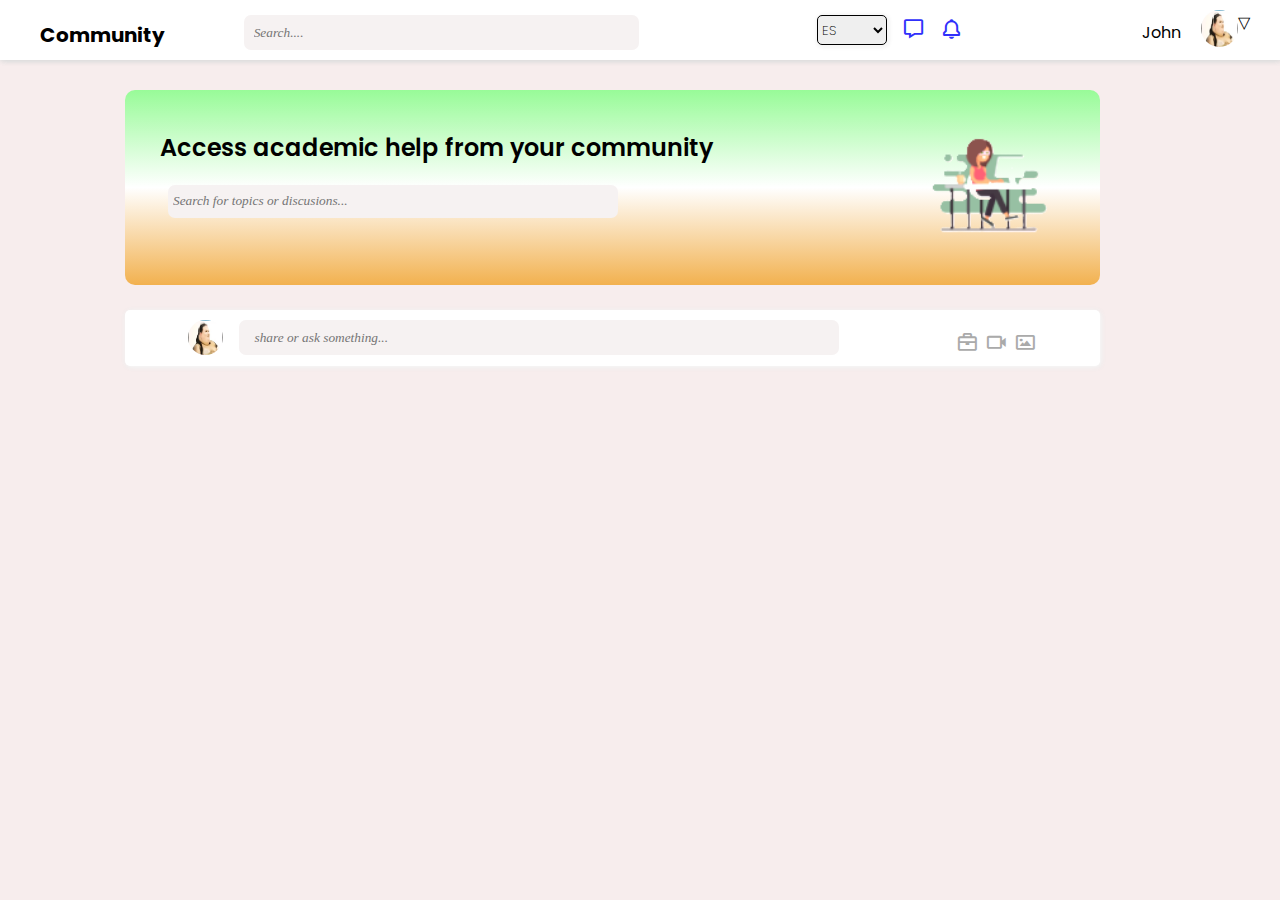
==== community-page/index.html @ 5b1bf357 "Modified style.css file" ====
<!DOCTYPE html>
<html lang="en">
  <head>
    <meta charset="UTF-8" />
    <meta name="viewport" content="width=device-width, initial-scale=1.0" />
    <title>Document</title>
    <link rel="stylesheet" href="./styling/style.css" />
    <link rel="preconnect" href="https://fonts.googleapis.com" />
    <link rel="preconnect" href="https://fonts.gstatic.com" crossorigin />
    <link
      href="https://fonts.googleapis.com/css2?family=Open+Sans:ital,wght@0,300..800;1,300..800&family=Poppins:ital,wght@0,100;0,200;0,300;0,400;0,500;0,600;0,700;0,800;0,900;1,100;1,200;1,300;1,400;1,500;1,600;1,700;1,800;1,900&display=swap"
      rel="stylesheet"
    />
    <link
      href="https://unpkg.com/boxicons@2.1.4/css/boxicons.min.css"
      rel="stylesheet"
    />
  </head>
  <body>
    <div class="container">
      <div class="heading">
        <h3>Community</h3>
        <input type="search" class="search" placeholder="Search...." />
        <div class="country-notify">
          <select name="country" id="country">
            <option value="">ES</option>
            <option value="">EU</option>
            <option value="">US</option>
            <option value="">NGN</option>
          </select>
          <div class="icons">
            <i class="bx bx-message"></i>
            <i class="bx bx-bell"></i>
          </div>
        </div>
        <div class="profile">
          <p>John</p>
          <img src="./styling/test-profile.jpeg" />
          <span> ▽ </span>
        </div>
      </div>

      <!-- ACCESS / HELP SECTION -->
      <div class="access">
        <p>Access academic help from your community</p>
        <div class="topic-search">
          <input
            type="search"
            class="search-topic"
            placeholder="Search for topics or discusions..."
          />
        </div>
        <img src="./styling/access-profile.png" />
      </div>

      <!-- SHARE SECTION -->
      <div class="share">
        <img src="./styling/test-profile.jpeg" />
        <input
          type="search"
          class="search"
          placeholder="share or ask something..."
        />
        <div class="share-icons">
          <i class="bx bx-briefcase"></i>
          <i class="bx bx-video"></i>
          <i class="bx bx-image"></i>
        </div>
      </div>
    </div>
  </body>
</html>
---- community-page/styling/style.css ----
* {
  padding: 0;
  margin: 0;
  font-family: "Poppins", serif;
  box-sizing: border-box;
  max-width: auto;
}
body {
  background: rgb(247, 237, 237);
}
.heading {
  display: flex;
  justify-content: space-between;
  background: #ffffff;
  box-shadow: 1px 1px 5px #ddd, 1px 1px 5px #ddd;
  padding: 10px;
}
.heading h3 {
  font-size: 20px;
  font-weight: bold;
  margin-left: 30px;
  margin-top: 10px;
}
.search {
  padding: 10px;
  width: 395px;
  height: 35px;
  background: rgb(246, 242, 242);
  font-style: italic;
  font-family: cursive;
  border: none;
  border-radius: 7px;
  /* box-shadow: 0px 0px 5px #fff, 0px 0px 5px #ddd; */
  margin-top: 5px;
  margin-left: -100px;
  outline: none;
}
.country-notify {
  display: flex;
  justify-content: space-evenly;
}
#country {
  width: 70px;
  height: 30px;
  border-radius: 5px;
  border: 1.5px solid black;
  box-shadow: 1px 1px 5px #fff, 1px 1px 5px #ddd;
  font-weight: 250;
  margin-top: 5px;
}
.icons {
  font-weight: 700;
  font-size: 20px;
  color: rgb(48, 48, 251);
  display: flex;
  justify-content: space-between;
}
.icons i {
  position: relative;
  font-size: 23px;
  z-index: 1.2;
  margin-top: 7.3px;
  margin-left: 15px;
  /* border-radius: 50px; */
  /* transition: 0.9s; */
  /* background: grey; */
}
.icons i:hover {
  color: cyan;
  /* box-shadow: 1px 1px 5px cyan, 1px 1px 5px #148fd2; */
  background: none;
}
i:hover {
  transition: 0.9s;
}
.profile {
  background: #fff;
  display: flex;
  justify-content: space-between;
  margin-bottom: 1px;
  margin-right: 20px;
}
.profile p {
  margin-right: 20px;
  margin-top: 10px;
}
.profile img {
  border-radius: 50%;
  width: 37px;
  height: 37px;
}

/* ACCESS SECTION */
.access {
  width: 975px;
  height: 195px;
  position: absolute;
  margin-top: 30px;
  margin-left: 125px;
  background: linear-gradient(palegreen, white, rgb(242, 177, 79));
  border: none;
  outline: none;
  border-radius: 10px;
  align-items: center;
  justify-content: center;
  /* box-shadow: 1px 1px 5px #ddd, 1px 1px 5px #fff; */
}
.access p {
  font-size: 23.87px;
  font-weight: 574;
  position: relative;
  margin-top: 40px;
  margin-left: 35px;
}
/* .topic-search {
  background: transparent;
} */
.search-topic {
  width: 450px;
  height: 32.5px;
  padding: 5px;
  color: gray;
  background: rgb(246, 242, 242);
  font-style: italic;
  font-family: cursive;
  border: none;
  outline: none;
  border-radius: 7px;
  margin-top: 20px;
  margin-left: 43px;
}
.access img {
  position: relative;
  top: -110px;
  right: -785px;
  width: 180px;
  height: 150px;
}

/* SHARE SECTION */
.share {
  width: 975px;
  display: flex;
  background: white;
  /* position: relative; */
  padding: 5px;
  border-radius: 5px;
  justify-content: space-around;
  margin-top: 250px;
  margin-left: 125px;
  box-shadow: 1px 1px 5px #fff, 1px 1px 5px #ddd;
}
.share img {
  border-radius: 50%;
  width: 35px;
  height: 35px;
  margin-top: 5px;
}
.share .search {
  width: 600px;
  padding: 15px;
  font-family: cursive;
  font-style: italic;
  background: rgb(246, 242, 242);
  color: gray;
  border: none;
}
.share-icons {
  position: relative;
  justify-content: space-between;
  color: #aaa;
  margin-top: 12px;
  font-size: 22.5px;
  /* font-weight: 500px; */
}
.share-icons i:hover {
  color: gainsboro;
}
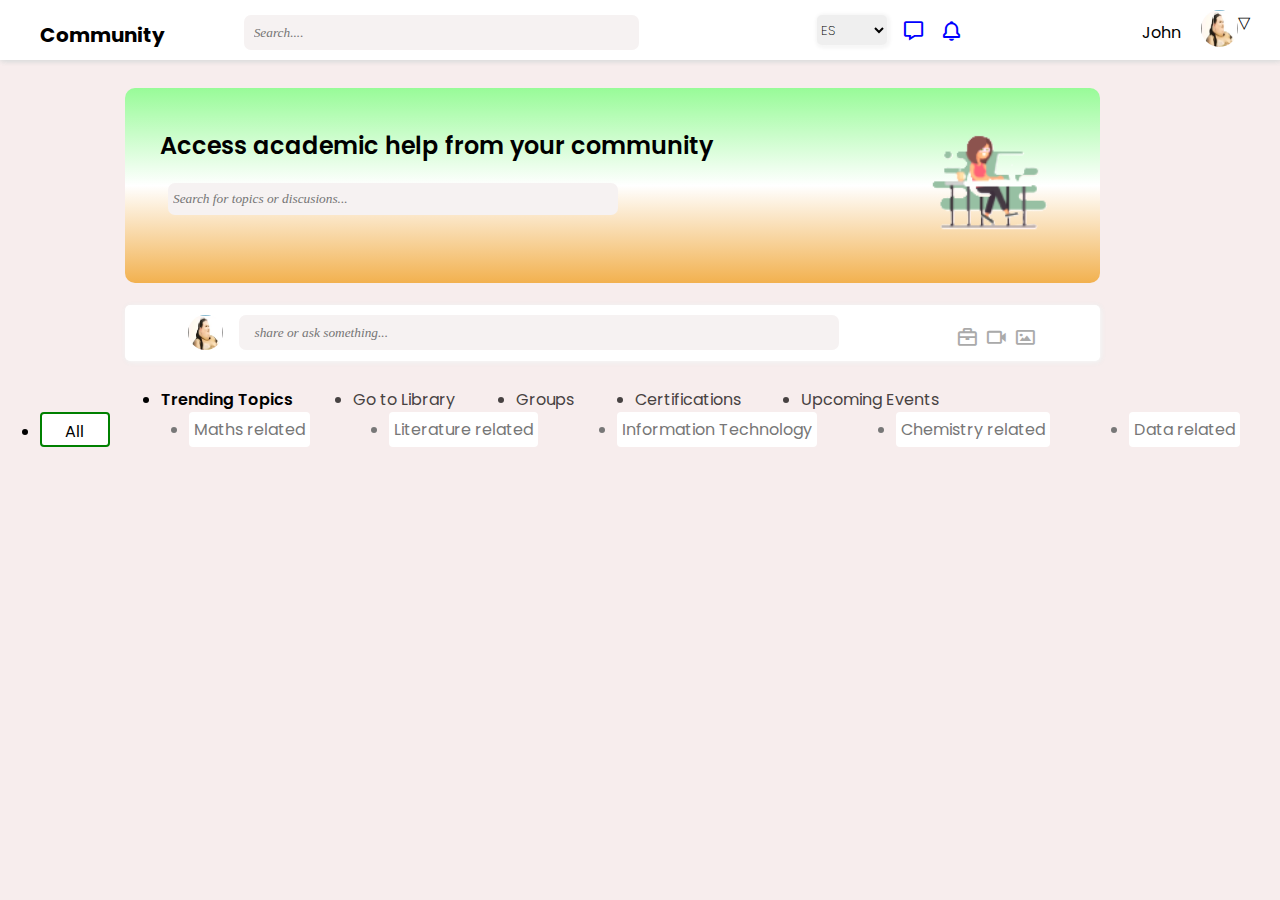
==== commit e40faa51: "Added section TOPIC" ====
--- a/community-page/index.html
+++ b/community-page/index.html
@@ -18,6 +18,7 @@
   </head>
   <body>
     <div class="container">
+      <!-- HEADING SECTION -->
       <div class="heading">
         <h3>Community</h3>
         <input type="search" class="search" placeholder="Search...." />
@@ -67,6 +68,28 @@
           <i class="bx bx-image"></i>
         </div>
       </div>
+      <!-- TOPIC SECTION -->
+      <div class="topic">
+        <ul>
+          <li class="selected">Trending Topics</li>
+          <li>Go to Library</li>
+          <li>Groups</li>
+          <li>Certifications</li>
+          <li>Upcoming Events</li>
+        </ul>
+      </div>
+
+      <!--RELATION SECTION  -->
+      <div class="relation">
+        <ul>
+          <li class="select">All</li>
+          <li>Maths related</li>
+          <li>Literature related</li>
+          <li>Information Technology</li>
+          <li>Chemistry related</li>
+          <li>Data related</li>
+        </ul>
+      </div>
     </div>
   </body>
 </html>
--- a/community-page/styling/style.css
+++ b/community-page/styling/style.css
@@ -8,6 +8,7 @@
 body {
   background: rgb(247, 237, 237);
 }
+/* HEADING SECTION */
 .heading {
   display: flex;
   justify-content: space-between;
@@ -30,7 +31,6 @@
   font-family: cursive;
   border: none;
   border-radius: 7px;
-  /* box-shadow: 0px 0px 5px #fff, 0px 0px 5px #ddd; */
   margin-top: 5px;
   margin-left: -100px;
   outline: none;
@@ -43,7 +43,7 @@
   width: 70px;
   height: 30px;
   border-radius: 5px;
-  border: 1.5px solid black;
+  border: none;
   box-shadow: 1px 1px 5px #fff, 1px 1px 5px #ddd;
   font-weight: 250;
   margin-top: 5px;
@@ -51,7 +51,7 @@
 .icons {
   font-weight: 700;
   font-size: 20px;
-  color: rgb(48, 48, 251);
+  color: blue;
   display: flex;
   justify-content: space-between;
 }
@@ -59,15 +59,11 @@
   position: relative;
   font-size: 23px;
   z-index: 1.2;
-  margin-top: 7.3px;
+  margin-top: 9px;
   margin-left: 15px;
-  /* border-radius: 50px; */
-  /* transition: 0.9s; */
-  /* background: grey; */
 }
 .icons i:hover {
-  color: cyan;
-  /* box-shadow: 1px 1px 5px cyan, 1px 1px 5px #148fd2; */
+  color: rgb(234, 235, 239);
   background: none;
 }
 i:hover {
@@ -95,7 +91,7 @@
   width: 975px;
   height: 195px;
   position: absolute;
-  margin-top: 30px;
+  margin-top: 27.5px;
   margin-left: 125px;
   background: linear-gradient(palegreen, white, rgb(242, 177, 79));
   border: none;
@@ -103,7 +99,6 @@
   border-radius: 10px;
   align-items: center;
   justify-content: center;
-  /* box-shadow: 1px 1px 5px #ddd, 1px 1px 5px #fff; */
 }
 .access p {
   font-size: 23.87px;
@@ -112,9 +107,6 @@
   margin-top: 40px;
   margin-left: 35px;
 }
-/* .topic-search {
-  background: transparent;
-} */
 .search-topic {
   width: 450px;
   height: 32.5px;
@@ -142,11 +134,11 @@
   width: 975px;
   display: flex;
   background: white;
-  /* position: relative; */
+
   padding: 5px;
   border-radius: 5px;
   justify-content: space-around;
-  margin-top: 250px;
+  margin-top: 245px;
   margin-left: 125px;
   box-shadow: 1px 1px 5px #fff, 1px 1px 5px #ddd;
 }
@@ -171,8 +163,48 @@
   color: #aaa;
   margin-top: 12px;
   font-size: 22.5px;
-  /* font-weight: 500px; */
 }
 .share-icons i:hover {
   color: gainsboro;
 }
+
+/* TOPIC SECTION */
+.topic {
+  max-width: 900px;
+  margin-top: 26px;
+  margin-left: 100px;
+  color: rgb(71, 66, 66);
+}
+.topic ul {
+  display: flex;
+  justify-content: space-evenly;
+}
+
+.selected {
+  color: black;
+  font-weight: 550;
+  text-decoration-color: white;
+}
+/* RELATION SECTION */
+.relation {
+  background: transparent;
+}
+.relation ul {
+  display: flex;
+  justify-content: space-around;
+}
+.relation li {
+  max-width: 270px;
+  height: 35px;
+  background: white;
+  color: #777;
+  border: none;
+  border-radius: 4px;
+  padding: 5px;
+}
+ul .select {
+  text-align: center;
+  width: 70px;
+  color: black;
+  border: 2px solid green;
+}
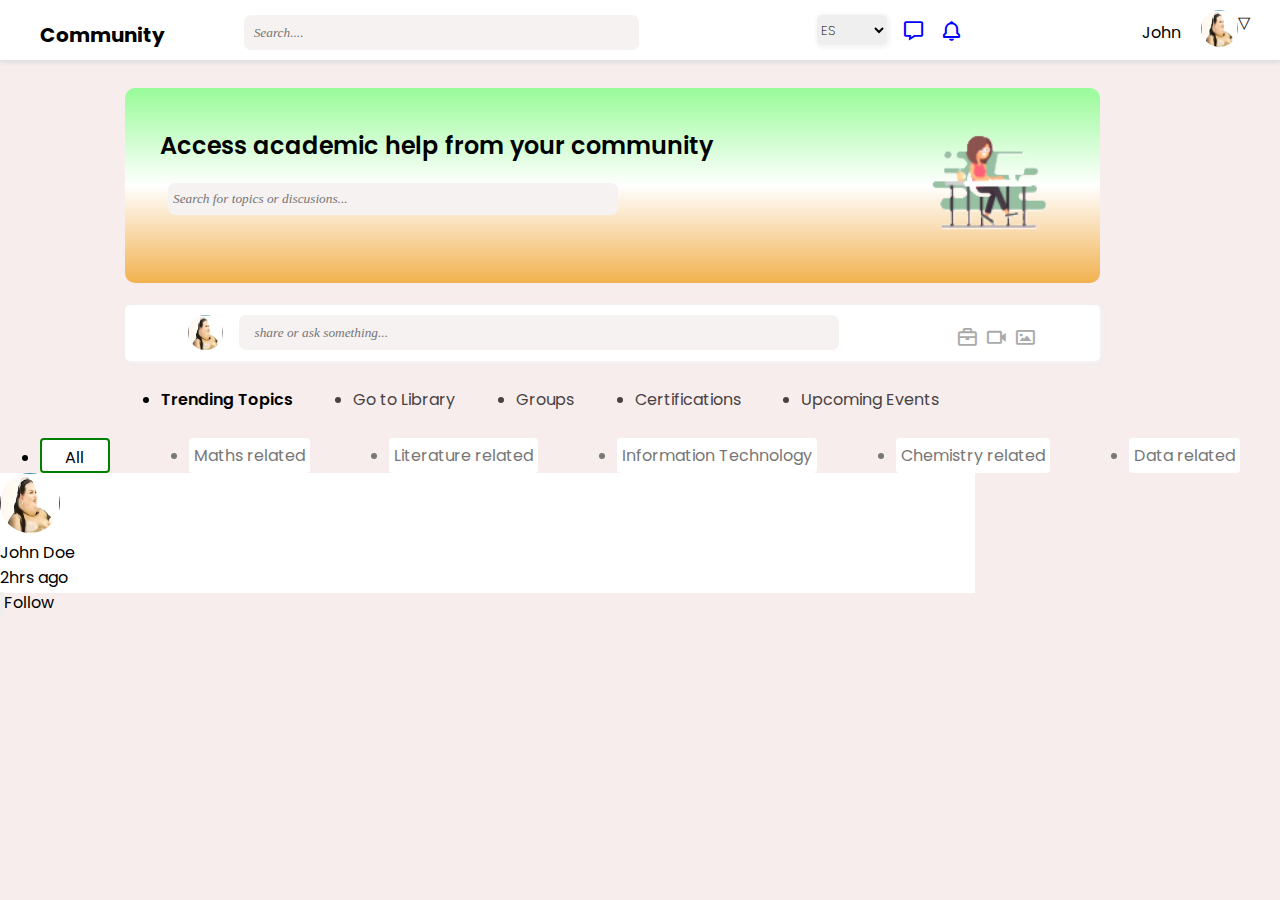
==== commit 2ad0f3bd: "added profile section" ====
--- a/community-page/index.html
+++ b/community-page/index.html
@@ -90,6 +90,17 @@
           <li>Data related</li>
         </ul>
       </div>
+      <!-- PROFILE SECTION -->
+      <div class="profile-extend">
+        <div class="tag">
+        <img src="./styling/test-profile.jpeg" alt="" />
+        <p class="name">John Doe</p>
+        <time datetime="2 hrs ago" class="last-seen">2hrs ago</time>
+        </div>
+        <div class="more">
+          <input type="button">Follow</input>
+        </div>
+      </div>
     </div>
   </body>
 </html>
--- a/community-page/styling/style.css
+++ b/community-page/styling/style.css
@@ -192,6 +192,7 @@
 .relation ul {
   display: flex;
   justify-content: space-around;
+  margin-top: 26px;
 }
 .relation li {
   max-width: 270px;
@@ -208,3 +209,15 @@
   color: black;
   border: 2px solid green;
 }
+
+/* PROFILE SECTION */
+.profile-extend {
+  height: 120px;
+  background: white;
+  max-width: 975px;
+}
+.profile-extend img {
+  width: 60px;
+  height: 60px;
+  border-radius: 50%;
+}
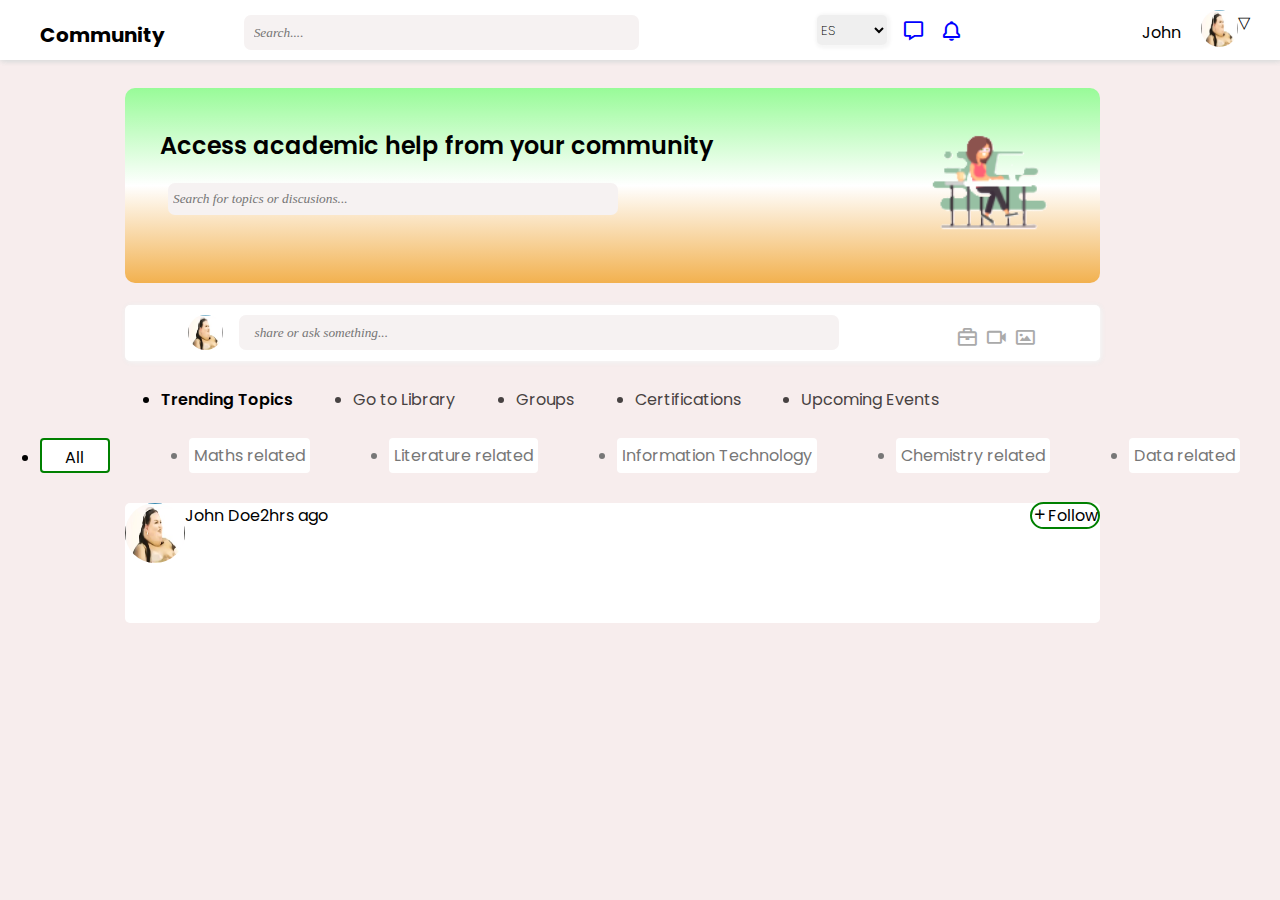
==== commit e1898989: "modified profile-extend" ====
--- a/community-page/index.html
+++ b/community-page/index.html
@@ -93,12 +93,12 @@
       <!-- PROFILE SECTION -->
       <div class="profile-extend">
         <div class="tag">
-        <img src="./styling/test-profile.jpeg" alt="" />
-        <p class="name">John Doe</p>
-        <time datetime="2 hrs ago" class="last-seen">2hrs ago</time>
+          <img src="./styling/test-profile.jpeg" />
+          <p class="name">John Doe</p>
+          <span class="last-seen">2hrs ago</span>
         </div>
         <div class="more">
-          <input type="button">Follow</input>
+          <a href="#"> <span class="bx bx-plus"></span>Follow</a>
         </div>
       </div>
     </div>
--- a/community-page/styling/style.css
+++ b/community-page/styling/style.css
@@ -134,7 +134,6 @@
   width: 975px;
   display: flex;
   background: white;
-
   padding: 5px;
   border-radius: 5px;
   justify-content: space-around;
@@ -202,6 +201,7 @@
   border: none;
   border-radius: 4px;
   padding: 5px;
+  cursor: pointer;
 }
 ul .select {
   text-align: center;
@@ -215,9 +215,26 @@
   height: 120px;
   background: white;
   max-width: 975px;
-}
-.profile-extend img {
+  display: flex;
+  justify-content: space-between;
+  margin-top: 30px;
+  margin-left: 125px;
+  border-radius: 5px;
+}
+.tag {
+  display: flex;
+  justify-content: space-around;
+}
+
+.tag img {
   width: 60px;
   height: 60px;
   border-radius: 50%;
 }
+.more a {
+  width: 300px;
+  color: black;
+  text-decoration: none;
+  border: 2px solid green;
+  border-radius: 50px;
+}
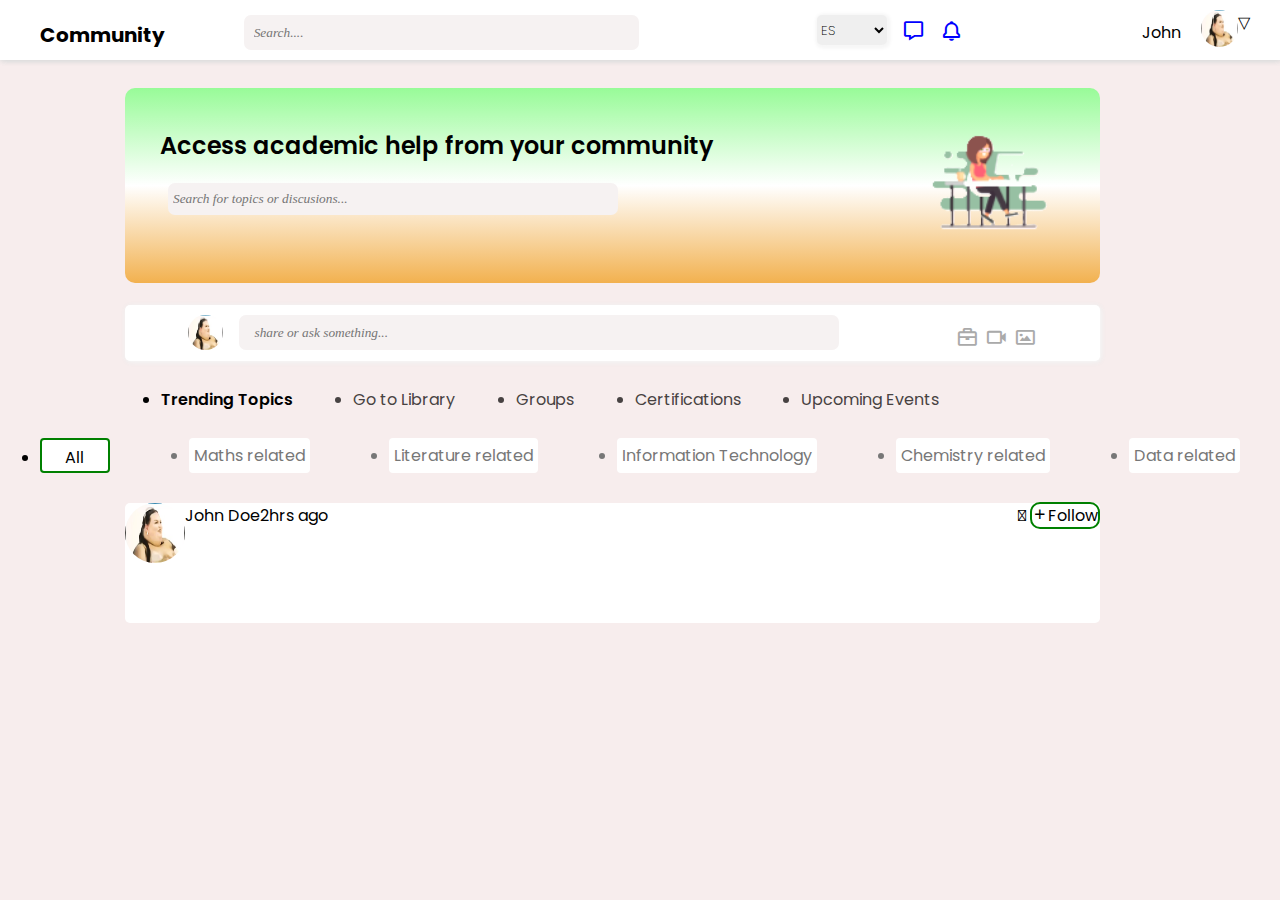
==== commit 688d94ba: "modified .more a" ====
--- a/community-page/index.html
+++ b/community-page/index.html
@@ -98,6 +98,7 @@
           <span class="last-seen">2hrs ago</span>
         </div>
         <div class="more">
+          <i class="='bx bx-dots-horizontal-rounded"></i>
           <a href="#"> <span class="bx bx-plus"></span>Follow</a>
         </div>
       </div>
--- a/community-page/styling/style.css
+++ b/community-page/styling/style.css
@@ -232,9 +232,11 @@
   border-radius: 50%;
 }
 .more a {
-  width: 300px;
+  width: 500px;
+  height: 250px;
   color: black;
   text-decoration: none;
   border: 2px solid green;
-  border-radius: 50px;
-}
+  border-radius: 10px;
+  /* padding: 5px; */
+}
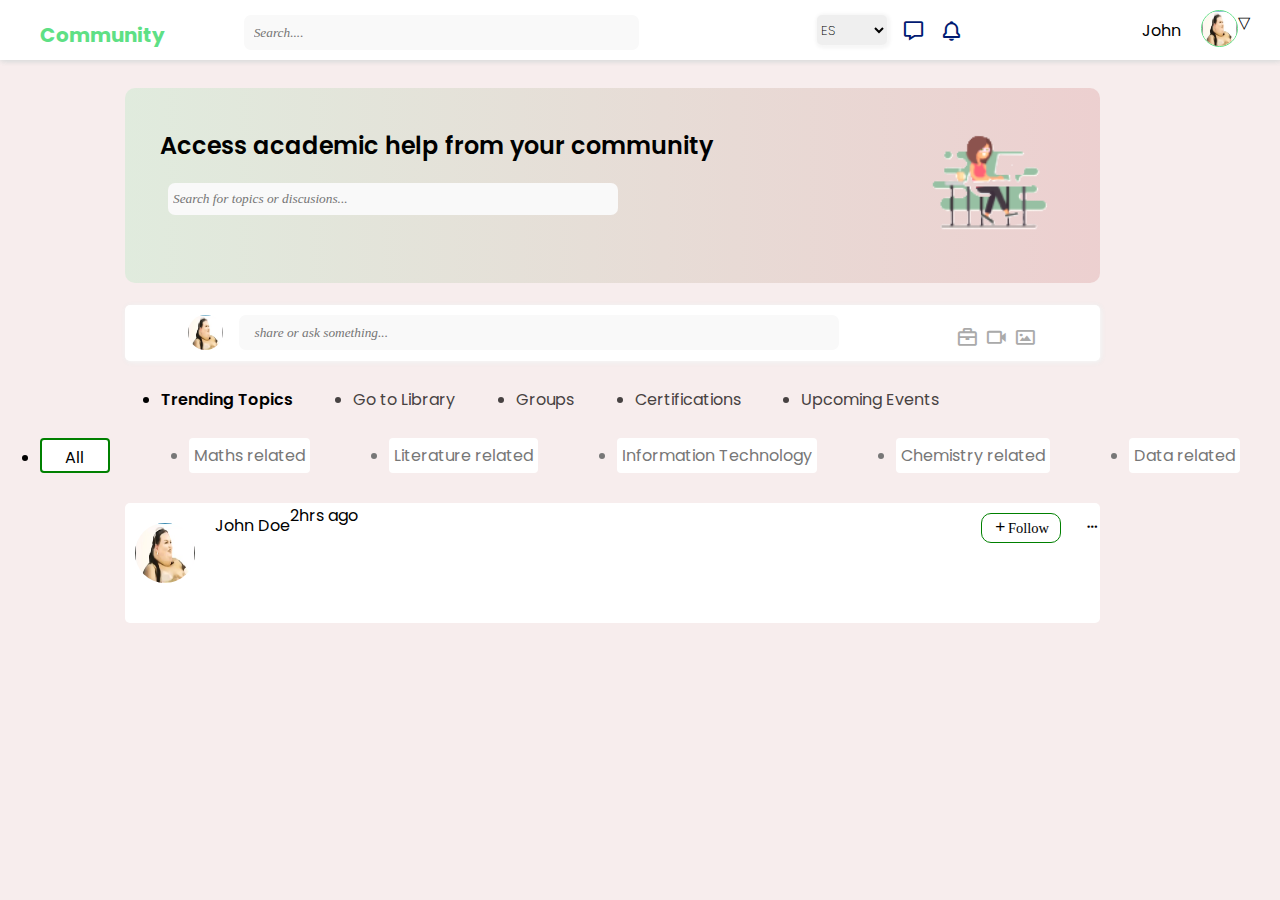
==== commit 3b092dca: "Modified style.css file" ====
--- a/community-page/index.html
+++ b/community-page/index.html
@@ -98,8 +98,10 @@
           <span class="last-seen">2hrs ago</span>
         </div>
         <div class="more">
-          <i class="='bx bx-dots-horizontal-rounded"></i>
-          <a href="#"> <span class="bx bx-plus"></span>Follow</a>
+          <button class="follow">
+            <i class="bx bx-plus">Follow</i>
+          </button>
+          <i class="bx bx-dots-horizontal-rounded"></i>
         </div>
       </div>
     </div>
--- a/community-page/styling/style.css
+++ b/community-page/styling/style.css
@@ -21,12 +21,13 @@
   font-weight: bold;
   margin-left: 30px;
   margin-top: 10px;
+  color: #5ee085;
 }
 .search {
   padding: 10px;
   width: 395px;
   height: 35px;
-  background: rgb(246, 242, 242);
+  background: #f9f9f9;
   font-style: italic;
   font-family: cursive;
   border: none;
@@ -51,7 +52,7 @@
 .icons {
   font-weight: 700;
   font-size: 20px;
-  color: blue;
+  color: #001a72;
   display: flex;
   justify-content: space-between;
 }
@@ -78,10 +79,11 @@
 }
 .profile p {
   margin-right: 20px;
-  margin-top: 10px;
+  margin-top: 8px;
 }
 .profile img {
   border-radius: 50%;
+  border: 1px solid #5ee085;
   width: 37px;
   height: 37px;
 }
@@ -93,7 +95,7 @@
   position: absolute;
   margin-top: 27.5px;
   margin-left: 125px;
-  background: linear-gradient(palegreen, white, rgb(242, 177, 79));
+  background: linear-gradient(to right, #5ee08526, #b940402b);
   border: none;
   outline: none;
   border-radius: 10px;
@@ -112,7 +114,7 @@
   height: 32.5px;
   padding: 5px;
   color: gray;
-  background: rgb(246, 242, 242);
+  background: #f9f9f9;
   font-style: italic;
   font-family: cursive;
   border: none;
@@ -152,7 +154,7 @@
   padding: 15px;
   font-family: cursive;
   font-style: italic;
-  background: rgb(246, 242, 242);
+  background: #f9f9f9;
   color: gray;
   border: none;
 }
@@ -230,13 +232,26 @@
   width: 60px;
   height: 60px;
   border-radius: 50%;
-}
-.more a {
-  width: 500px;
-  height: 250px;
+  margin-top: 20px;
+  margin-left: 10px;
+}
+.tag p {
+  margin-top: 10px;
+  margin-left: 20px;
+}
+.more .follow {
+  width: 80px;
+  height: 30px;
   color: black;
   text-decoration: none;
-  border: 2px solid green;
+  border: 1px solid green;
+  background: white;
   border-radius: 10px;
-  /* padding: 5px; */
-}
+  padding: 5px;
+  margin-top: 10px;
+  margin-right: 20px;
+  gap: 32px;
+}
+.more i {
+  font-size: 14.5px;
+}
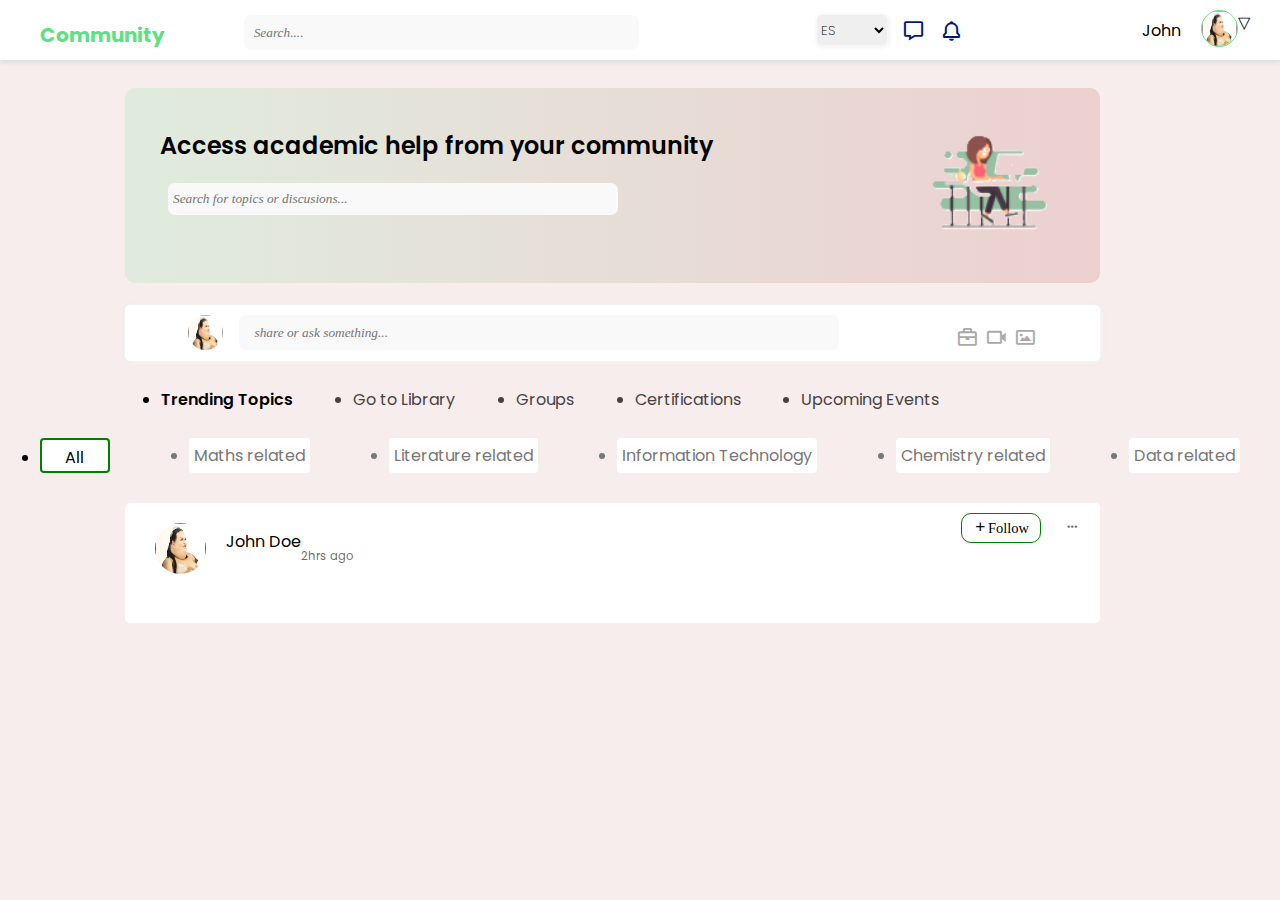
==== commit d1800f7f: "modified profile section" ====
--- a/community-page/index.html
+++ b/community-page/index.html
@@ -101,7 +101,7 @@
           <button class="follow">
             <i class="bx bx-plus">Follow</i>
           </button>
-          <i class="bx bx-dots-horizontal-rounded"></i>
+          <i class="bx bx-dots-horizontal-rounded dot"></i>
         </div>
       </div>
     </div>
--- a/community-page/styling/style.css
+++ b/community-page/styling/style.css
@@ -229,15 +229,21 @@
 }
 
 .tag img {
-  width: 60px;
-  height: 60px;
+  width: 51px;
+  height: 51px;
   border-radius: 50%;
   margin-top: 20px;
-  margin-left: 10px;
+  margin-left: 30px;
 }
 .tag p {
-  margin-top: 10px;
+  margin-top: 25.6px;
   margin-left: 20px;
+}
+.tag span {
+  color: #00000099 !important;
+  font-size: 11.5px;
+  margin-top: 45px;
+  margin-right: 550px;
 }
 .more .follow {
   width: 80px;
@@ -250,8 +256,13 @@
   padding: 5px;
   margin-top: 10px;
   margin-right: 20px;
+}
+.more i {
   gap: 32px;
-}
-.more i {
   font-size: 14.5px;
 }
+.dot {
+  font-size: 20px;
+  margin-right: 20px;
+  color: #00000099;
+}
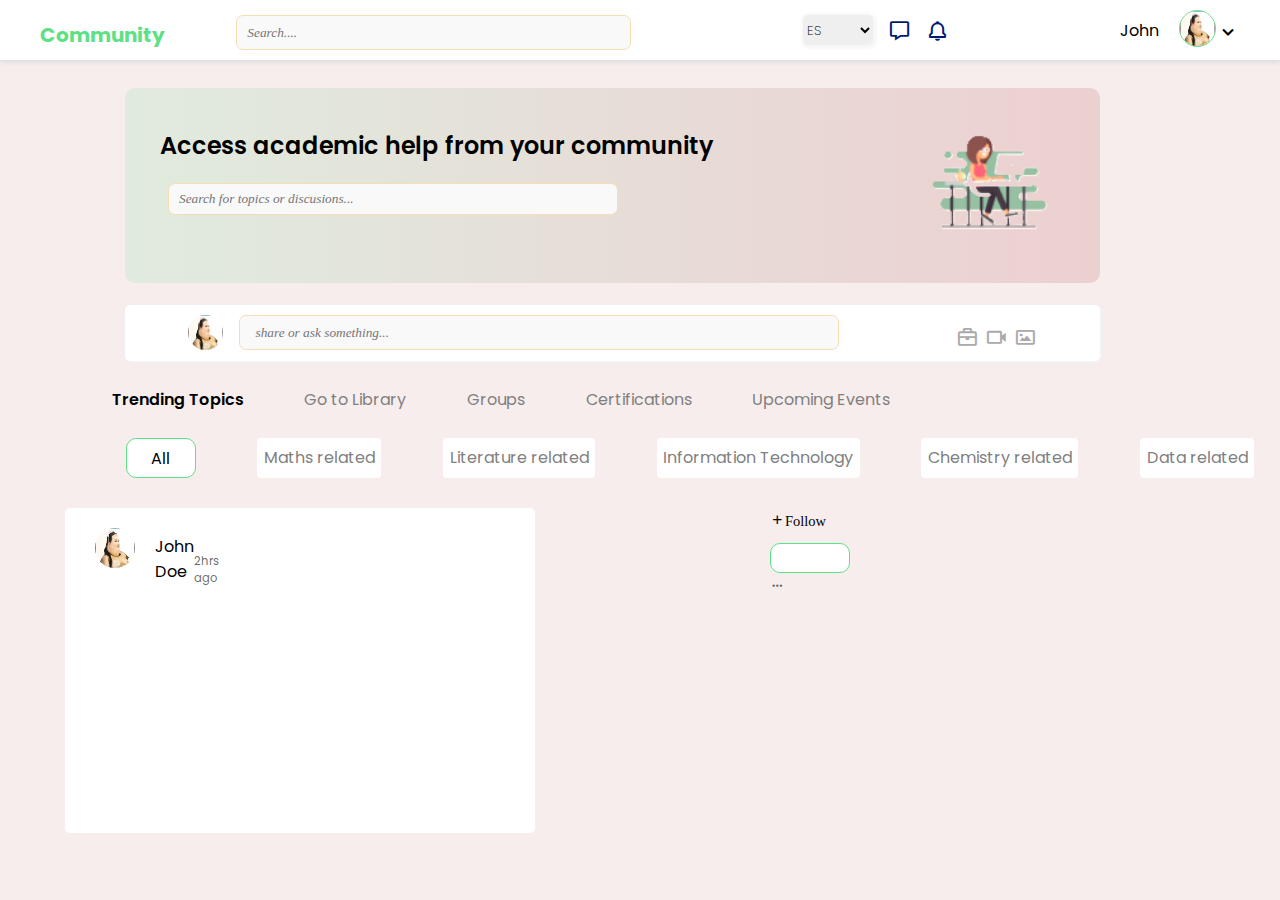
==== commit 2f9cf56d: "updated style.css" ====
--- a/community-page/index.html
+++ b/community-page/index.html
@@ -37,7 +37,7 @@
         <div class="profile">
           <p>John</p>
           <img src="./styling/test-profile.jpeg" />
-          <span> ▽ </span>
+          <i class="bx bx-chevron-down"></i>
         </div>
       </div>
 
@@ -82,7 +82,7 @@
       <!--RELATION SECTION  -->
       <div class="relation">
         <ul>
-          <li class="select">All</li>
+          <li class="active">All</li>
           <li>Maths related</li>
           <li>Literature related</li>
           <li>Information Technology</li>
@@ -98,9 +98,8 @@
           <span class="last-seen">2hrs ago</span>
         </div>
         <div class="more">
-          <button class="follow">
-            <i class="bx bx-plus">Follow</i>
-          </button>
+          <i class="bx bx-plus">Follow</i>
+          <button class="follow"></button>
           <i class="bx bx-dots-horizontal-rounded dot"></i>
         </div>
       </div>
--- a/community-page/styling/style.css
+++ b/community-page/styling/style.css
@@ -1,3 +1,8 @@
+:root {
+  --background-clr: #ffffff;
+  --search-clr: #f9f9f9;
+  --text-clr: #808080;
+}
 * {
   padding: 0;
   margin: 0;
@@ -7,12 +12,13 @@
 }
 body {
   background: rgb(247, 237, 237);
+  transition: 450ms ease-in-out;
 }
 /* HEADING SECTION */
 .heading {
   display: flex;
   justify-content: space-between;
-  background: #ffffff;
+  background: var(--background-clr);
   box-shadow: 1px 1px 5px #ddd, 1px 1px 5px #ddd;
   padding: 10px;
 }
@@ -27,10 +33,10 @@
   padding: 10px;
   width: 395px;
   height: 35px;
-  background: #f9f9f9;
+  background: var(--search-clr);
   font-style: italic;
   font-family: cursive;
-  border: none;
+  border: 1px solid wheat;
   border-radius: 7px;
   margin-top: 5px;
   margin-left: -100px;
@@ -86,6 +92,11 @@
   border: 1px solid #5ee085;
   width: 37px;
   height: 37px;
+}
+.profile i {
+  font-size: 24px;
+  margin-top: 10px;
+  margin-right: 10px;
 }
 
 /* ACCESS SECTION */
@@ -112,12 +123,12 @@
 .search-topic {
   width: 450px;
   height: 32.5px;
-  padding: 5px;
-  color: gray;
-  background: #f9f9f9;
+  padding: 10px;
+  color: var(--text-clr);
+  background: var(--search-clr);
   font-style: italic;
   font-family: cursive;
-  border: none;
+  border: 1px solid wheat;
   outline: none;
   border-radius: 7px;
   margin-top: 20px;
@@ -152,11 +163,9 @@
 .share .search {
   width: 600px;
   padding: 15px;
-  font-family: cursive;
-  font-style: italic;
-  background: #f9f9f9;
-  color: gray;
-  border: none;
+  background: var(--search-clr);
+  color: var(--text-clr);
+  border: 1px solid wheat;
 }
 .share-icons {
   position: relative;
@@ -173,54 +182,66 @@
 .topic {
   max-width: 900px;
   margin-top: 26px;
-  margin-left: 100px;
-  color: rgb(71, 66, 66);
+  margin-left: 51px;
+  color: var(--text-clr);
 }
 .topic ul {
   display: flex;
   justify-content: space-evenly;
+  list-style: none;
 }
 
 .selected {
   color: black;
   font-weight: 550;
-  text-decoration-color: white;
-}
+}
+
 /* RELATION SECTION */
 .relation {
-  background: transparent;
+  max-width: 1700px;
+  /* background: transparent; */
+  display: grid;
+  grid-auto-flow: column;
+  grid-template-columns: auto;
+  overflow: hidden;
+  margin-left: 100px;
 }
 .relation ul {
   display: flex;
   justify-content: space-around;
   margin-top: 26px;
+  list-style: none;
+  gap: 10px;
+  /* overflow-x: scroll; */
 }
 .relation li {
-  max-width: 270px;
-  height: 35px;
+  padding: 6.5px;
+  /* height: 35px; */
   background: white;
-  color: #777;
+  color: var(--text-clr);
   border: none;
   border-radius: 4px;
-  padding: 5px;
+  justify-content: space-between;
   cursor: pointer;
 }
-ul .select {
-  text-align: center;
+ul .active {
   width: 70px;
   color: black;
-  border: 2px solid green;
+  text-align: center;
+  border: 1.35px solid #5ee085;
+  border-radius: 10px;
 }
 
 /* PROFILE SECTION */
 .profile-extend {
-  height: 120px;
+  height: 325px;
+  width: 470px;
   background: white;
-  max-width: 975px;
+  max-width: 500px;
   display: flex;
   justify-content: space-between;
   margin-top: 30px;
-  margin-left: 125px;
+  margin-left: 65px;
   border-radius: 5px;
 }
 .tag {
@@ -229,8 +250,8 @@
 }
 
 .tag img {
-  width: 51px;
-  height: 51px;
+  width: 40px;
+  height: 40px;
   border-radius: 50%;
   margin-top: 20px;
   margin-left: 30px;
@@ -245,12 +266,12 @@
   margin-top: 45px;
   margin-right: 550px;
 }
-.more .follow {
+.follow {
   width: 80px;
   height: 30px;
   color: black;
   text-decoration: none;
-  border: 1px solid green;
+  border: 1px solid #5ee085;
   background: white;
   border-radius: 10px;
   padding: 5px;
@@ -266,3 +287,207 @@
   margin-right: 20px;
   color: #00000099;
 }
+
+/* /TABLET/
+@media (max-width: 768px) {
+  body {
+    transition: 5s ease-in;
+  }
+  .heading {
+    display: flex;
+    justify-content: space-between;
+    background: var();
+    box-shadow: 1px 1px 5px #ddd, 1px 1px 5px #ddd;
+    padding: 10px;
+  }
+  .heading h3 {
+    font-size: 15px;
+    font-weight: bold;
+    margin-left: 20px;
+    margin-top: 10px;
+    color: #5ee085;
+  }
+  .search {
+    padding: 10px;
+    width: 255px;
+    height: 30px;
+    background: var();
+    font-style: italic;
+    font-family: cursive;
+    border: none;
+    border-radius: 7px;
+    margin-top: 5px;
+    margin-left: -100px;
+    outline: none;
+  }
+  .country-notify {
+    display: flex;
+    justify-content: space-evenly;
+  }
+  #country {
+    width: 50px;
+    height: 30px;
+    border-radius: 5px;
+    border: none;
+    box-shadow: 1px 1px 5px #fff, 1px 1px 5px #ddd;
+    font-weight: 250;
+    margin-top: 5px;
+  }
+  .icons {
+    font-weight: 700;
+    font-size: 20px;
+    color: #001a72;
+    display: flex;
+    justify-content: space-between;
+  }
+  .icons i {
+    position: relative;
+    font-size: 23px;
+    z-index: 1.2;
+    margin-top: 9px;
+    margin-left: 15px;
+  }
+  .icons i:hover {
+    color: rgb(234, 235, 239);
+    background: none;
+  }
+  i:hover {
+    transition: 0.9s;
+  }
+  .profile {
+    background: #fff;
+    display: flex;
+    justify-content: space-between;
+    margin-bottom: 1px;
+    margin-right: 20px;
+  }
+  .profile p {
+    margin-right: 20px;
+    margin-top: 8px;
+  }
+  .profile img {
+    border-radius: 50%;
+    border: 1px solid #5ee;
+  }
+}
+
+/* MOBILE - 320px  /
+@media (max-width: 320px) {
+  .heading {
+    max-width: 320px;
+    display: flex;
+    justify-content: space-between;
+    background: #bd0d0d;
+    width: auto;
+    box-shadow: 1px 1px 5px #ddd, 1px 1px 5px #ddd;
+    /* padding: 10px; /
+  }
+  .heading h3 {
+    font-size: 20px;
+    font-weight: bold;
+    margin-left: 30px;
+    margin-top: 10px;
+    color: #5ee085;
+  }
+  .search {
+    padding: 10px;
+    width: 255px;
+    height: 30px;
+    background: var();
+    font-style: italic;
+    font-family: cursive;
+    border: none;
+    border-radius: 7px;
+    margin-top: 5px;
+    margin-left: -100px;
+    outline: none;
+    text-align: center;
+  }
+  .country-notify {
+    display: flex;
+    justify-content: space-evenly;
+  }
+  #country {
+    width: 70px;
+    height: 30px;
+    border-radius: 5px;
+    border: none;
+    box-shadow: 1px 1px 5px #fff, 1px 1px 5px #ddd;
+    font-weight: 250;
+    margin-top: 5px;
+  }
+  .icons {
+    font-weight: 700;
+    font-size: 20px;
+    color: #001a72;
+    display: flex;
+    justify-content: space-between;
+  }
+  .icons i {
+    position: relative;
+    font-size: 23px;
+    z-index: 1.2;
+    margin-top: 9px;
+    margin-left: 9px;
+  }
+  .icons i:hover {
+    color: rgb(234, 235, 239);
+    background: none;
+  }
+  i:hover {
+    transition: 0.9s;
+  }
+  .profile {
+    background: #fff;
+    display: flex;
+    justify-content: space-between;
+    margin-bottom: 1px;
+    margin-right: 20px;
+  }
+  .profile p {
+    display: none;
+  }
+  .profile img {
+    border-radius: 50%;
+    border: 1px solid #5ee;
+  }
+
+  /* ACCESS SECTION /
+  .access {
+    width: 525px;
+    height: 195px;
+    position: absolute;
+    margin-top: 27.5px;
+    margin-left: 35px;
+    background: linear-gradient(to right, #5ee08526, #b940402b);
+    border: none;
+    outline: none;
+    border-radius: 10px;
+    align-items: center;
+    justify-content: center;
+  }
+  .access p {
+    font-size: 23.87px;
+    font-weight: 574;
+    position: relative;
+    margin-top: 40px;
+    margin-left: 35px;
+  }
+  .search-topic {
+    width: 450px;
+    height: 32.5px;
+    padding: 5px;
+    color: gray;
+    background: var();
+    font-style: italic;
+    font-family: cursive;
+    border: none;
+    outline: none;
+    border-radius: 7px;
+    margin-top: 20px;
+    margin-left: 43px;
+  }
+  .access img {
+    display: none;
+  }
+} */
